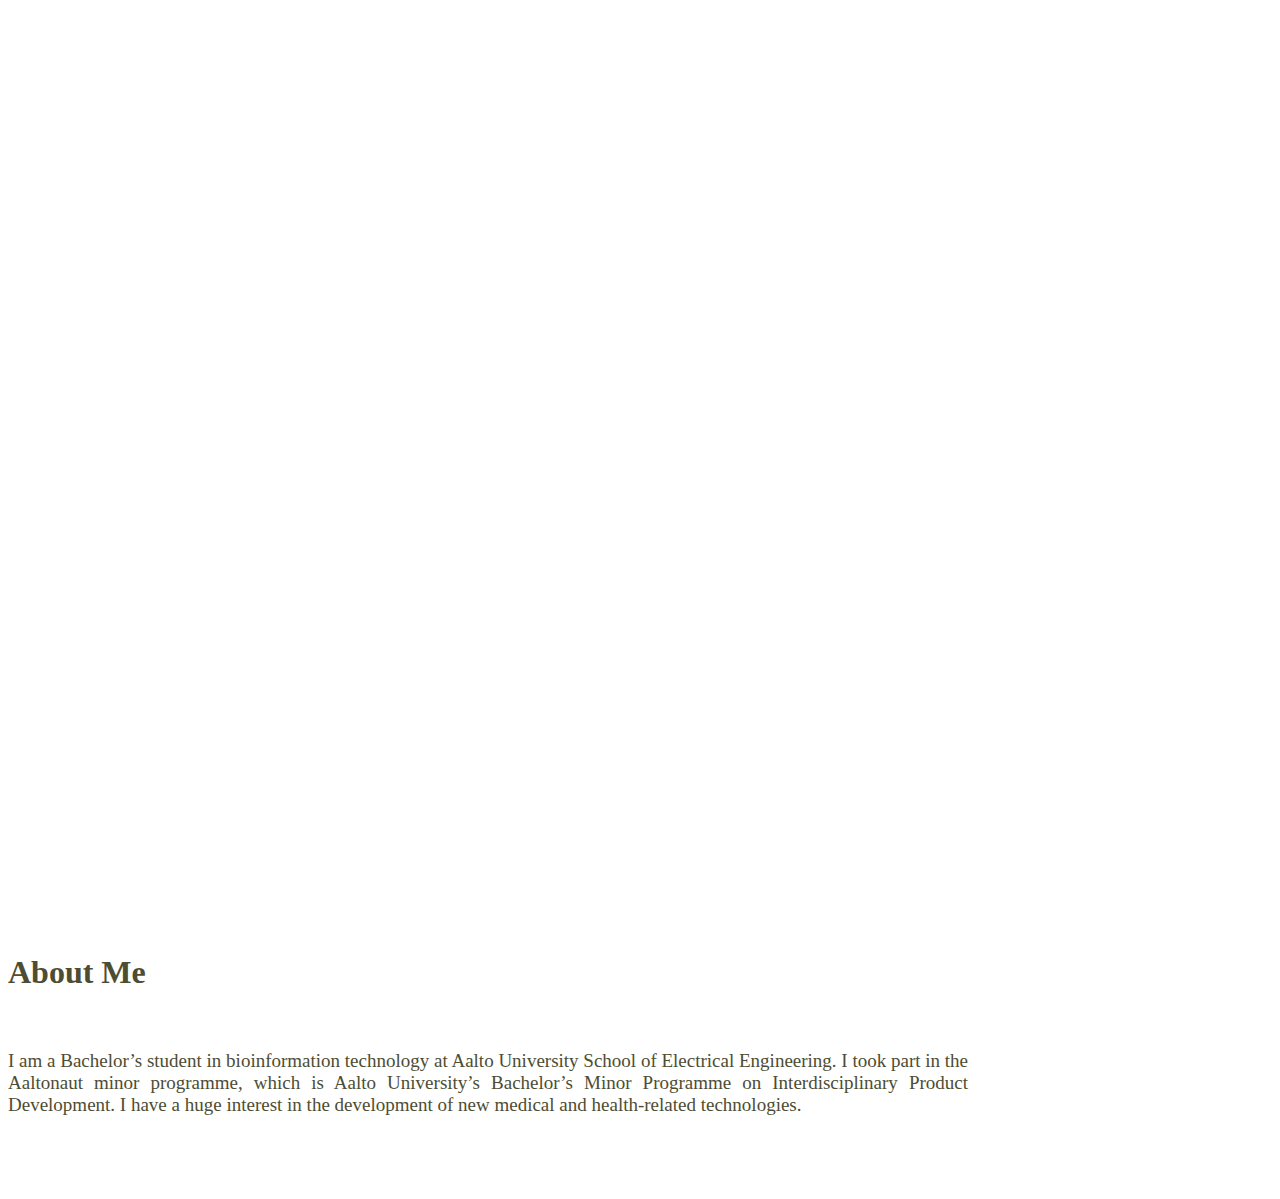
==== about.html @ 01765a72 "melkein valmis" ====
<html lang="en"><head><meta http-equiv="Content-Type" content="text/html; charset=UTF-8">
    <meta charset="utf-8">
    <meta http-equiv="X-UA-Compatible" content="IE=edge">
    <meta name="viewport" content="width=device-width, initial-scale=1">
    <meta name="description" content="">
    <meta name="author" content="">

    <title>Aaltonaut Portfolio</title>
    
    <script src="js/jquery-1.6.2.min.js"></script>

    
    <!-- Bootstrap core CSS -->
    <link href="css/bootstrap.min.css" rel="stylesheet">
    
    <!-- Font Awesome -->
    <link href="css/font-awesome.css" rel="stylesheet">

    <!-- Custom styles for this template -->
    <link href="css/styles-index.css" rel="stylesheet">
    <!--<link href="css/saara.css" rel="stylesheet">
    <link href="css/jami.css" rel="stylesheet">
    <link href="css/emilia.css" rel="stylesheet">-->

    <!-- Just for debugging purposes. Don't actually copy this line! -->
    <!--[if lt IE 9]><script src="../../assets/js/ie8-responsive-file-warning.js"></script><![endif]-->

    <!-- HTML5 shim and Respond.js IE8 support of HTML5 elements and media queries -->
    <!--[if lt IE 9]>
      <script src="https://oss.maxcdn.com/libs/html5shiv/3.7.0/html5shiv.js"></script>
      <script src="https://oss.maxcdn.com/libs/respond.js/1.4.2/respond.min.js"></script>
    <![endif]-->
  </head>

    <body class="teambackground">

<div style="height:100%">
    <section class="lakephoto parallax" style="text-align:center;"> 
<h2 class="title">About Me</h2>
    </section>
</div>


    <div class="block-wrapper featured-block parallax__layer parallax__layer--base" id="features" style="position: absolute; width:100%; background:white;" >
	    <div class="navbar navbar-fixed-top">
			 <ul class="topnav" style="font-family: robotolight;">
				<li style="float:right"><a href="courses.html"><b>AALTONAUT</b></a></li>
				<li style="float:right"><a class="current" href="about.html"><b>ABOUT ME</b></a></li>

				<li style="float:left; font-family: archistico;"><b><a href="index.html" style="margin-left: 10px; font-size:22px; position:absolute;">PORTFOLIO</a></b>
				<!--<li style="float:left"><a href="index.html"><img src='img/logo.png' style="margin-left:3px; width:8%"></img></a></li>-->
			</ul> 
		</div>

    
    <script> $(window).scroll(function() {
    if ($(this).scrollTop() > 610){ // Set position from top to add class
        $('ul.topnav').addClass("shrink");
    } else {
        $('ul.topnav').removeClass("shrink");
    }
    });
    </script>
    
    <div class="block-wrapper-inner" style="padding-top: 15px; position: relative">
		<div class="container" style="width: 75%; font-family: robotolight; color: #4d4d33">
		</br>
			<h1 id="ONE">About Me</h1>
			</br>
			<p style="font-size:19px;" class="justify">I am a Bachelor’s student in bioinformation technology at Aalto University School of Electrical Engineering. I took part in the Aaltonaut minor programme, which is Aalto University’s Bachelor’s Minor Programme on Interdisciplinary Product Development. I have a huge interest in the development of new medical and health-related technologies. </p>
			


		
			
	</div>

		<script>

$(window).scroll(function(){
	$(".title").css("opacity", 1 - $(window).scrollTop() / 500);
});

</script>




	

    
    <!-- Bootstrap core JavaScript
    ================================================== -->
    <!-- Placed at the end of the document so the pages load faster -->
    <!--script src="./Tinyone - HTML_files/jquery.min.js"></script>
    <script src="./Tinyone - HTML_files/bootstrap.min.js"></script>
    <script src="./Tinyone - HTML_files/offcanvas.js"></script>
    <script src="./Tinyone - HTML_files/function.js"></script-->
  

</body></html>
---- css/styles-index.css ----
/*Changes to the top menu*/
/*#top_menu_14 {
position:absolute;
}*/

#content {
width:auto;
margin-left:0px;
}

#sideMenu {
display:none;
}

#top_title {
display:none;
}
        
html, body, section, .container {
	height: 100%;
}

a img {
	width: 80%;
}

#svg{
	padding-top: 10%;
	margin-left: 25%;
	position: inherit;
	margin: auto;
	display: block;
}

@font-face {
    font-family: 'bebas_neuebold';
    src: url('bebasneue_bold-webfont.woff') format('woff');
    font-weight: normal;
    font-style: normal;
}

span h1 {
	padding-top: 10%;
}

h1 span {
	color: white;
	padding: 10px;
	font-size: larger;
	text-shadow: 4px 2px gray;
	text-shadow: 4px 2px rgba(0,0,0,0.5);
}


.centerrow {
	text-align: center;
}

.centercol {
	display: inline-table;
	float: none;
	text-align: left;
	margin-right: 60px;
	margin-left: 30px;
}

.block-container {
	width: 940px !important;
}

.block-wrapper-inner {
	/*padding-left: 100px;*/
	padding-top: 10%;
    padding-bottom: 5%;
}

.block, .lead {
	font-size: 20px;
}


body {
   height: 100%;
   background-color: white;
   background-size: cover;
  -webkit-font-smoothing: antialiased; /* font smoothing */
  -moz-osx-font-smoothing: grayscale;
  font-family: 'Source Sans Pro', sans-serif;
  

}

.teambackground {
	/*background: whitesmoke;*/
}

h1, h2, h3, h4, h5, h6 {
	font-weight: 700;
}

.rowborder {
	margin-bottom: 60px;
}

/* Photos */

/* Navigation arrows */

section {
	/*text-align: center;*/
	/*margin: 40px;*/
	height: 100%;
	overflow: hidden;
}

section h1 {
	margin-top: 160px;
}

video#bgvid { 
    position: absolute;
    top: 50%;
    left: 50%;
    min-width: 110%;
    min-height: 100%;
	background-size: cover;

    width: auto;
    height: auto;
    z-index: -100;

    -ms-transform: translateX(-50%) translateY(-50%);
    -moz-transform: translateX(-50%) translateY(-50%);
    -webkit-transform: translateX(-50%) translateY(-50%);
    transform: translateX(-50%) translateY(-50%);
    
}

.sciencephoto {
	background: url('../img/wiki04.jpg') no-repeat;
	background-size: 100%;
	background-position: 0% 0%;
	height: 110%;
	width: 100%;
	position: fixed;
    z-index: 0;
}

.handshakephoto {
	background-size: 100%;
	background-position: 0% 0%;
	height: 110%;
	width: 100%;
}

section nav a {
	position: absolute;
	display: block;
	top: 50%;
}

ul.topnav {
	list-style: none;
    margin: 0;
    padding: 0;
    overflow: hidden;
	position: fixed;
	top: 0;
    width: 100%;
}

ul.topnav li {
    float: left;
}

ul.topnav li a {
    display: block;
    color: white;
    padding: 14px 16px;
    text-decoration: none;
}

ul.topnav li a:hover {
	color:  #e6e6e6;
}

.shrink{
	background-color: #FFFFFF;
}

ul.shrink li a{
	color: black;
}

.shrink_botnav{
	background-color: #FFFFFF;
	
}

ul.shrink_botnav li a{
	color: black;
}

ul.botnav {
	list-style: none;
    margin: 0;
    padding: 0;
    overflow: hidden;
	position: relative;
	bottom: 0;
    width: 100%;
    font-family: 'robotolight';
}

ul.botnav li {
    text-align: center;
	margin-bottom: initial;
    display: inline-block;
}

ul.botnav li a {
    display: inline;
	float: left;
    color: black;
    padding: 14px 16px;
    text-decoration: none;
	font-weight: bold;
}

ul.botnav li a:hover {
	color: #9BC2CF;
}

/* CSS Parallax  

.parallax {
	perspective: 1px;
	height: 100vh;
	overflow-x: hidden;
	overflow-y: auto;
}

.parallax__layer {
	position: absolute;
	top: 0;
	right: 0;
	bottom: 0;
	left: 0;
}

.parallax__layer--base {
	transform: translateZ(0);
}

.parallax__layer--back {
	transform: translateZ(-1px) scale(2);
}*/


/* Mobile style */

@media screen and (max-width: 600px) {
	#svg {
		padding-left: 0;
		margin-top: 20%;
		width: 100%;
	}
	
	.lead {
		font-size: 16px;
	}
	
	.block-wrapper-inner {
		padding-left: 0;
	}
	
	.centercol {
		margin-right: 0;
		margin-left: 0;
	}
	
	.container .col-md-3 {
		margin-bottom: 60px;
	}
	
	.handshakephoto {
		background-position: 0% 25%;
	}
    
    .navbar-fixed-bottom {
        display: none;
    }

}

/* Jami css*/


.parallax {
    height: 110%;
    width: 100%;
    position: fixed;
    z-index: 0;
}

#features {
    top: 100%;
}

#globalWrapper {
    font-size: 100%;
    position: static;
}

#content {
    padding: 0px;
    position: static;
}

#top_menu_under {
    display: none;
}

#top_menu_inside {
    box-sizing: content-box;
    line-height: initial;
}

#top_menu_14 {
    box-sizing: content-box; /* This gets modified by Bootstrap */
}

#HQ_page p {
    font-family: inherit;
	font-size: 17px;
}

#HQ_page h1, h2, h3, h4, h5 {
    font-family: inherit;
    overflow: inherit;
}

ul.topnav {
    margin-top: 0px;
}

.sectionjee h2 {
	position: relative;
	top: 50%;
	transform: translateY(-50%);
	margin: auto;
}


/* Emilia css */

.teamphoto {
	background: url('../img/people.jpg') no-repeat;
	background-size: 100%;
	background-position: 0% 30%;
	height: 110%;
	width: 100%;
	/*background: #cc6055;*/
    position: fixed;
    z-index: 0;

}

.lakephoto {
    background: url('../img/DSC_0320.jpg') no-repeat;
    background-size: 100%;
    background-size: cover;
    background-position: 0% 30%;
    height: 100%;
    width: 100%;
    position: fixed;
    z-index: 0;
}


ul.topnav li a.current {
	text-transform: bold;
	
}

ul.topnav li a img {
	position:absolute;
	width:10%;
}

 ul.botnav li a.active { 
   color: #4D6167;
 }

.sectionjee {
	/*background-size: 100%;*/
	position: relative;
    margin-left: 0;
	margin-right: 0;
	margin-top: 0;
    padding: 0;
	height: 130px;
    background-color:  #b1834f;
    overflow: hidden;
	font-size: 20px;
	text-align: center;
	color: white;
	-webkit-box-shadow: 0px 7px 15px 0px rgba(0,0,0,0.24);
	-moz-box-shadow: 0px 7px 15px 0px rgba(0,0,0,0.24);
	box-shadow: 0px 7px 15px 0px rgba(0,0,0,0.24);
}

.section1 p {
	margin: 0;
}

.algaephoto {
	margin-bottom: 30px;
	margin-right: 15px;
	vertical-align: middle;
	float: left;
	width: 30%;
	border: 5px;
}

.box-shadow {
	  position: relative;
	  float: right;
}

.box-shadow::after {
    box-shadow: inset 0 0 10px 10px white;
    bottom: 0;
    content: "";
    display: block;
    left: 0;
    position: absolute;
    right: 0;
    top: 0;
	height: 90%;
    width: 30%;
}

section h2 {
	display: block;
	margin-top: 250px;
	font-size: 70px;
	color: white;
}

p.justify {
	text-align: justify;
}

.modelingphoto {
	background: url('../img/wiki05.jpg') no-repeat;
	background-size: 100%;
	background-position: 0% 0%;
	height: 110%;
	width: 100%;
    position: fixed;
    z-index: 0;

}

.hpphoto {
	background: url('../img/wiki10.jpg') no-repeat;
	background-size: 100%;
	background-position: 0% 0%;
	height: 110%;
	width: 100%;
    position: fixed;
    z-index: 0;
}

.collabphoto {
	background: url('../img/wiki14.jpg') no-repeat;
	background-size: 100%;
	background-position: 0% 0%;
	height: 110%;
	width: 100%;
    position: fixed;
    z-index: 0;
}

.achievementsphoto {
	background: url('../img/wiki09.jpg') no-repeat;
	background-size: 100%;
	background-position: 0% 0%;
	height: 110%;
	width: 100%;
    position: fixed;
    z-index: 0;
}

progress {
  /* Positioning */
  position: fixed;
  left: 0;
  bottom: 0;
  margin-bottom: 47px;

  /* Dimensions */
  width: 100%;
  height: 3px;

  /* Reset the appearance */
  -webkit-appearance: none;
     -moz-appearance: none;
          appearance: none;

  /* Get rid of the default border in Firefox/Opera. */
  border: none;

  /* Progress bar container for Firefox/IE10+ */
  background-color: transparent;

  /* Progress bar value for IE10+ */
  color: #e6e6e6;
}

progress::-webkit-progress-bar {
  background-color: transparent;
}

progress::-webkit-progress-value {
  background-color: #9BC2CF;
}

progress::-moz-progress-bar {
  background-color: #e6e6e6;
}

.title {
	font-family: "archistico"; 
	font-size: 90px; 
	letter-spacing: 2px;
	/*text-shadow: 4px 4px 0px rgba(0,0,0,0.2);*/

}

.under {
	font-family: "mathlete";
	font-size: 50px;
	letter-spacing: 2px;
	padding-top: -10;

}

/* Saara css */

@font-face {
    font-family: 'robotolight';
    src: url('roboto-light-webfont.woff') format('woff');
    font-weight: normal;
    font-style: normal;

}
@font-face {
    font-family: 'archistico';
    src: url('archistico_simple_webfont.woff') format('woff');
    font-weight: normal;
    font-style: normal;

}


#svg1{
	/*padding-top: 7%;*/
	margin-left: 35%;
	position: inherit;
	margin: auto;
	display: block;
}

ul.topnav li a img {
	position:relative;
	width:15%;
}
 
 .index:hover{
	 opacity: 0.6;
	 
 }
 @font-face {
    font-family: 'im_fell_french_canon_proIt';
    src: url('fefcit27c-webfont.woff') format('woff');
    font-weight: normal;
    font-style: normal;

}

@font-face {
    font-family: 'robotoregular';
    src: url('roboto-regular-webfont.woff') format('woff');
    font-weight: normal;
    font-style: normal;

}
@font-face {
    font-family: 'mathlete';
    src: url('mathlete_skinnyslant_webfont.woff') format('woff');
    font-weight: normal;
    font-style: normal;
    }

:target {
  background: #ccc;
  border: solid 1px #aaa;
}

.algaephoto {
	margin-bottom: 30px;
	margin-right: 15px;
	vertical-align: middle;
	float: left;
	width: 30%;
	border: 5px;
}

#button {
    cursor: pointer;
}

#button:hover {
    cursor: pointer;
    opacity: 0.6;
}

.container1 {
  margin: 0 auto;
  width: 250px;
  height: 700px;
  position: relative;
  perspective: 550px;
}

.item {
  display: block;
  position: absolute;
  background: #000;
  width: 250px;
  height:200px;
  line-height: 200px;
  font-size: 20px;
  text-align: center;
  color: #FFF;
  opacity: 0.95;
}
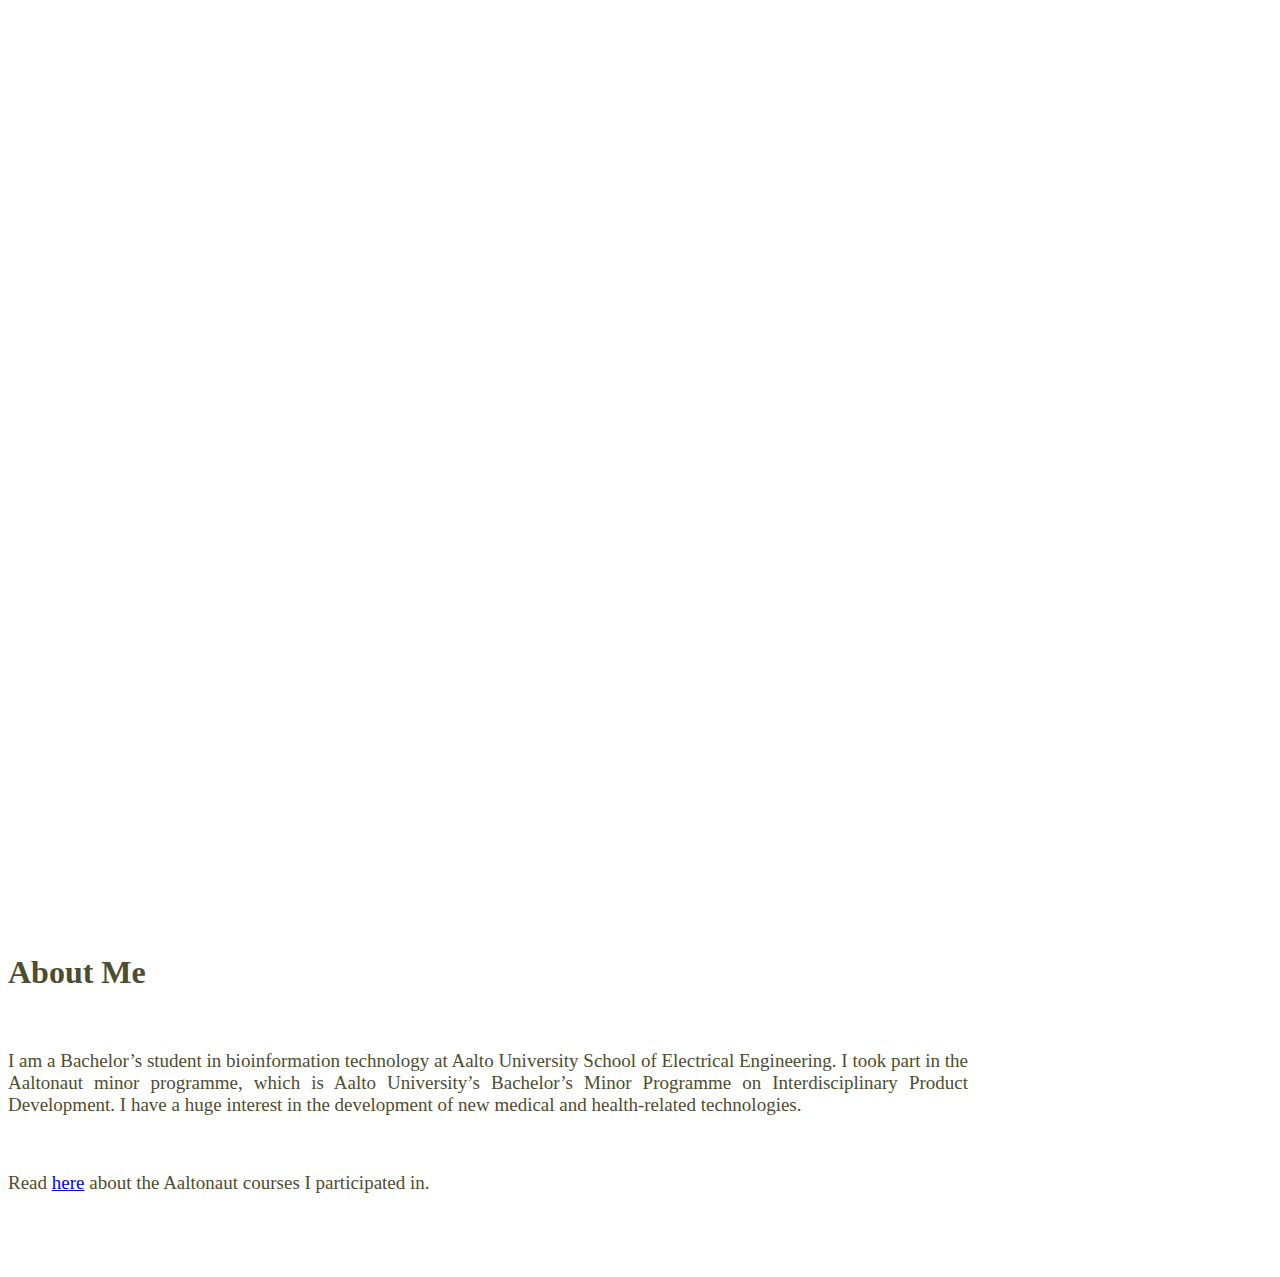
==== commit ee39f5e0: "melkein valmis" ====
--- a/about.html
+++ b/about.html
@@ -68,7 +68,8 @@
 			<h1 id="ONE">About Me</h1>
 			</br>
 			<p style="font-size:19px;" class="justify">I am a Bachelor’s student in bioinformation technology at Aalto University School of Electrical Engineering. I took part in the Aaltonaut minor programme, which is Aalto University’s Bachelor’s Minor Programme on Interdisciplinary Product Development. I have a huge interest in the development of new medical and health-related technologies. </p>
-			
+        </br>
+			<p style="font-size:19px;" class="justify">Read <a href="courses.html">here</a> about the Aaltonaut courses I participated in. </p>
 
 
 		
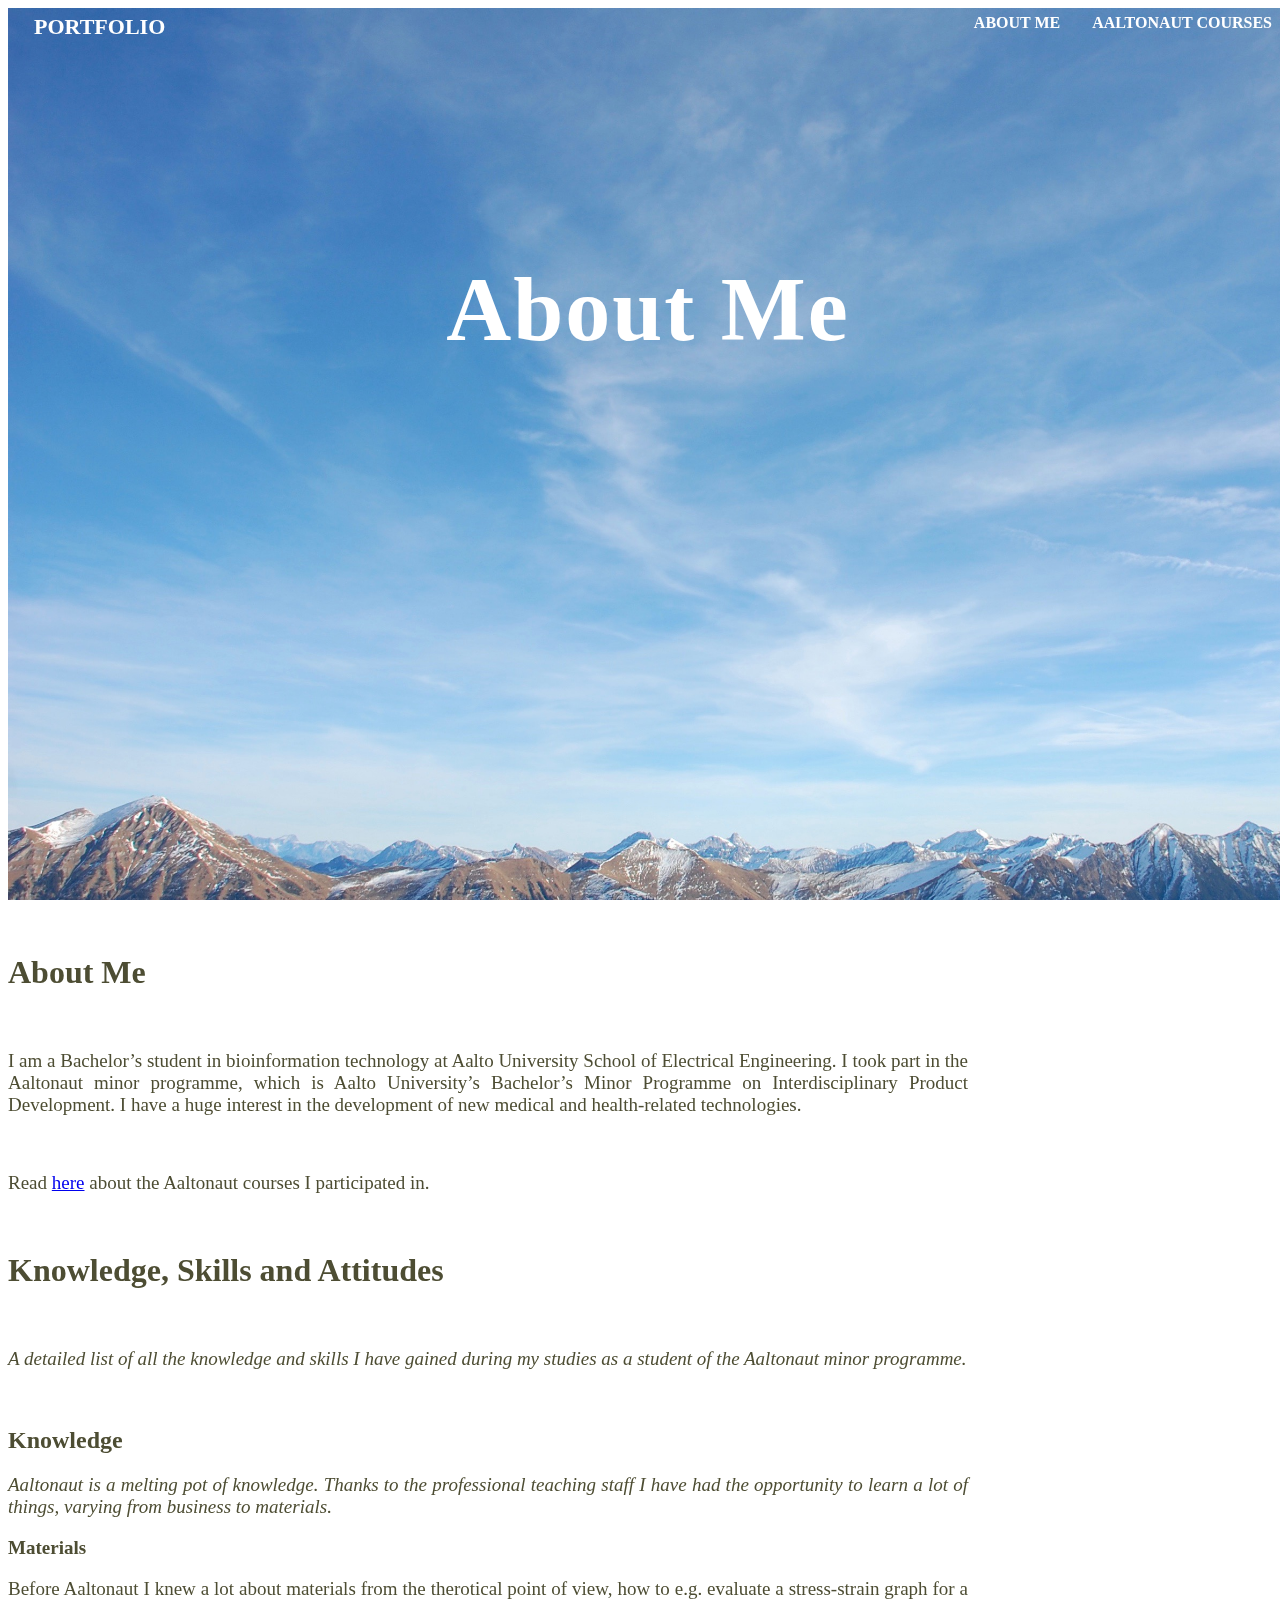
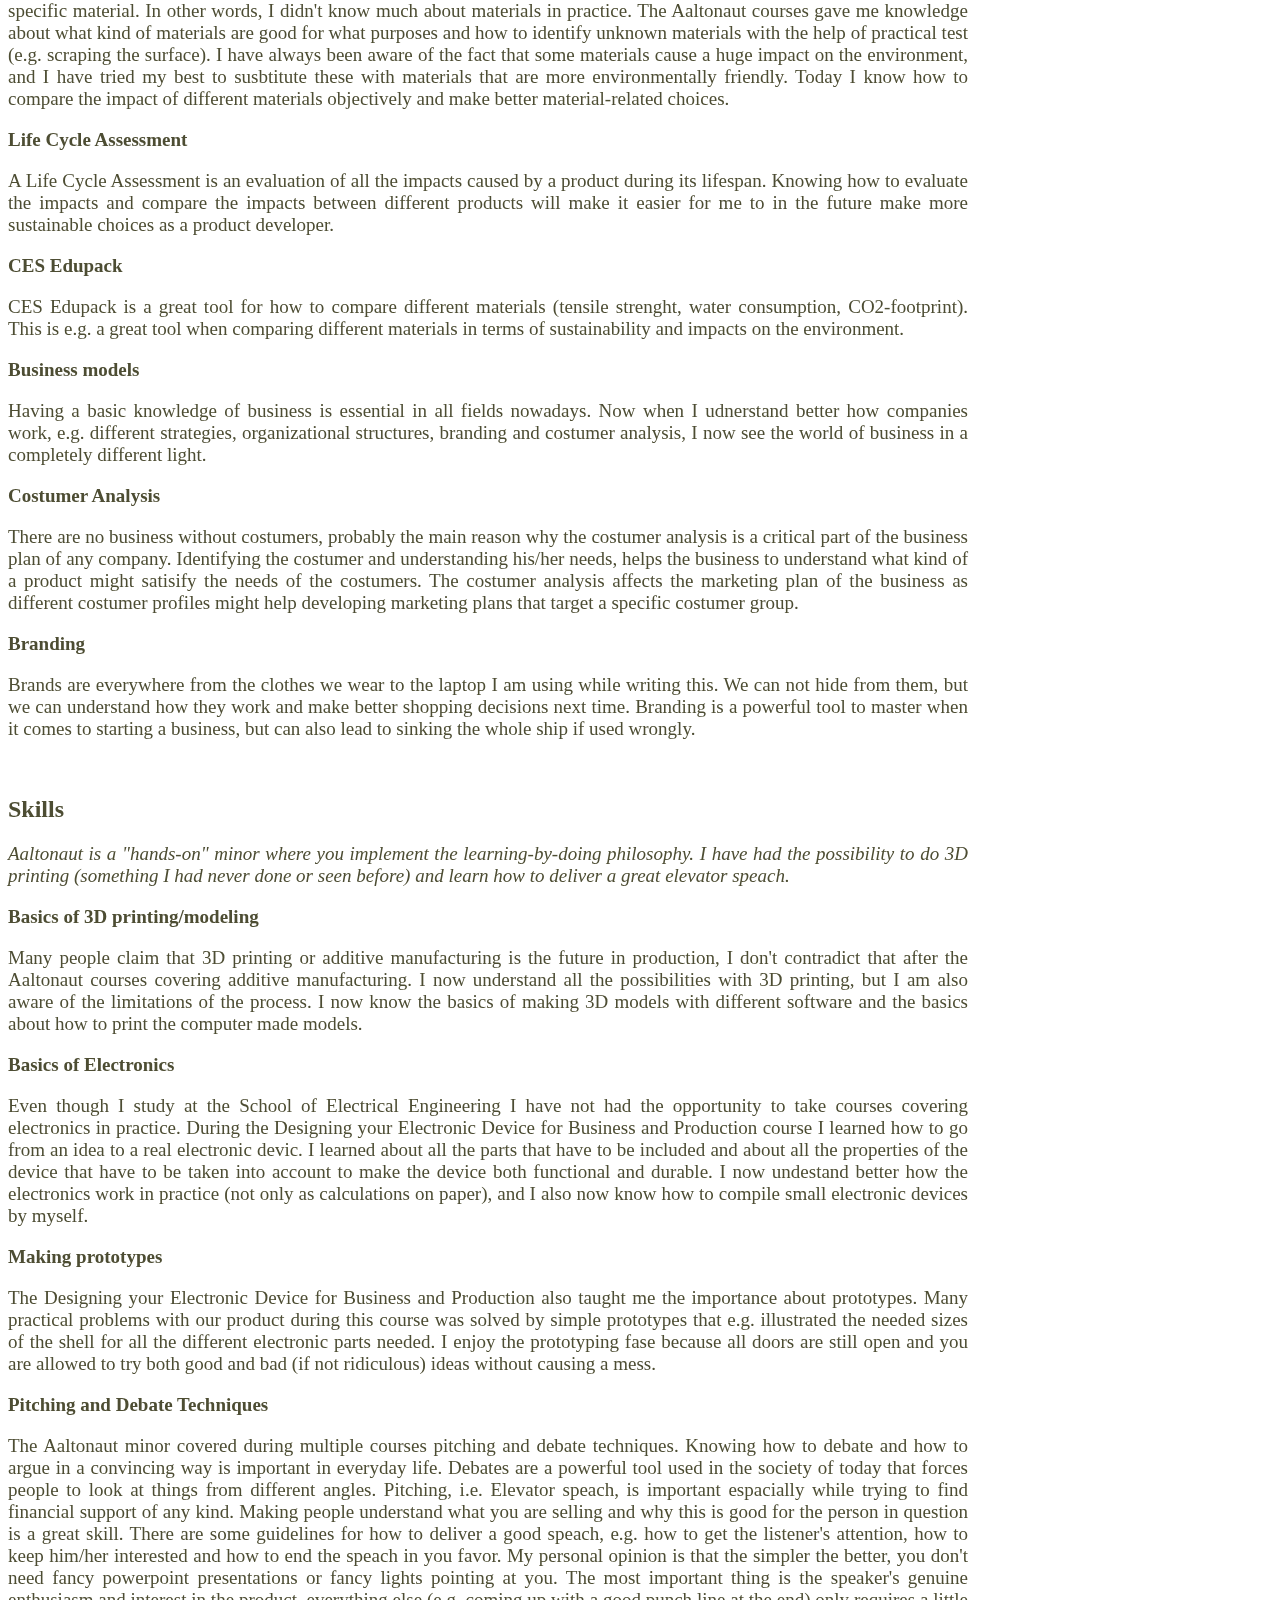
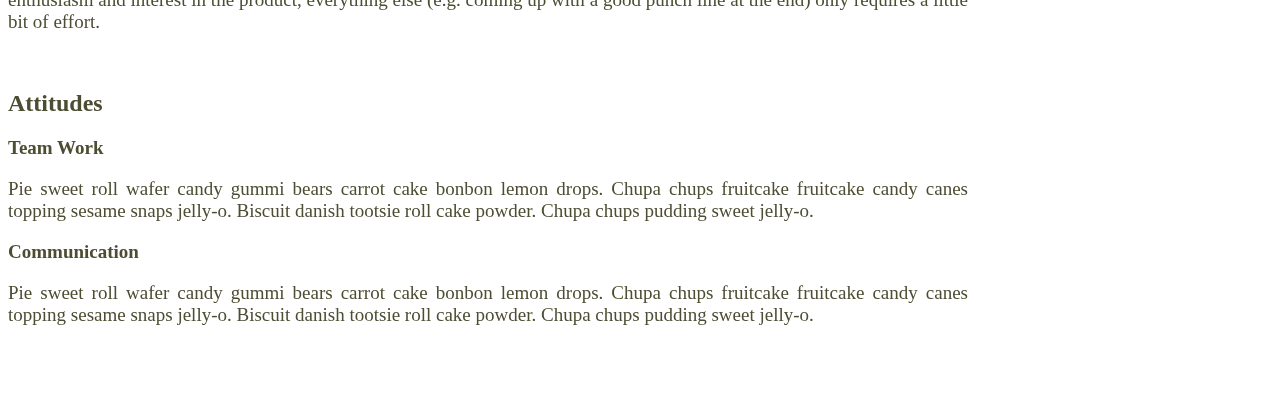
==== commit c051187c: "melkein valmis" ====
--- a/about.html
+++ b/about.html
@@ -44,7 +44,7 @@
     <div class="block-wrapper featured-block parallax__layer parallax__layer--base" id="features" style="position: absolute; width:100%; background:white;" >
 	    <div class="navbar navbar-fixed-top">
 			 <ul class="topnav" style="font-family: robotolight;">
-				<li style="float:right"><a href="courses.html"><b>AALTONAUT</b></a></li>
+				<li style="float:right"><a href="courses.html"><b>AALTONAUT COURSES</b></a></li>
 				<li style="float:right"><a class="current" href="about.html"><b>ABOUT ME</b></a></li>
 
 				<li style="float:left; font-family: archistico;"><b><a href="index.html" style="margin-left: 10px; font-size:22px; position:absolute;">PORTFOLIO</a></b>
@@ -70,9 +70,47 @@
 			<p style="font-size:19px;" class="justify">I am a Bachelor’s student in bioinformation technology at Aalto University School of Electrical Engineering. I took part in the Aaltonaut minor programme, which is Aalto University’s Bachelor’s Minor Programme on Interdisciplinary Product Development. I have a huge interest in the development of new medical and health-related technologies. </p>
         </br>
 			<p style="font-size:19px;" class="justify">Read <a href="courses.html">here</a> about the Aaltonaut courses I participated in. </p>
+        </br> 
+            <h1>Knowledge, Skills and Attitudes</h1>
+        </br>
+            <p style="font-size:19px;" class="justify"><i>A detailed list of all the knowledge and skills I have gained during my studies as a student of the Aaltonaut minor programme.</i></p>
+</br>
+            <h2><b>Knowledge</b></h2>
+            <p style="font-size:19px;" class="justify"><i>Aaltonaut is a melting pot of knowledge. Thanks to the professional teaching staff I have had the opportunity to learn a lot of things, varying from business to materials. </i></p>
+            <p style="font-size:19px;" class="justify"><b>Materials</b></p>
+            <p style="font-size:19px;" class="justify">Before Aaltonaut I knew a lot about materials from the therotical point of view, how to e.g. evaluate a stress-strain graph for a specific material. In other words, I didn't know much about materials in practice. The Aaltonaut courses gave me knowledge about what kind of materials are good for what purposes and how to identify unknown materials with the help of practical test (e.g. scraping the surface). I have always been aware of the fact that some materials cause a huge impact on the environment, and I have tried my best to susbtitute these with materials that are more environmentally friendly. Today I know how to compare the impact of different materials objectively and make better material-related choices.</p>
+            <p style="font-size:19px;" class="justify"><b>Life Cycle Assessment</b></p>
+            <p style="font-size:19px;" class="justify">A Life Cycle Assessment is an evaluation of all the impacts caused by a product during its lifespan. Knowing how to evaluate the impacts and compare the impacts between different products will make it easier for me to in the future make more sustainable choices as a product developer.</p>
+            <p style="font-size:19px;" class="justify"><b>CES Edupack</b></p>
+            <p style="font-size:19px;" class="justify">CES Edupack is a great tool for how to compare different materials (tensile strenght, water consumption, CO2-footprint). This is e.g. a great tool when comparing different materials in terms of sustainability and impacts on the environment.</p>
+            <p style="font-size:19px;" class="justify"><b>Business models</b></p>
+            <p style="font-size:19px;" class="justify">Having a basic knowledge of business is essential in all fields nowadays. Now when I udnerstand better how companies work,  e.g. different strategies, organizational structures, branding and costumer analysis, I now see the world of business in a completely different light.</p>
+            <p style="font-size:19px;" class="justify"><b>Costumer Analysis</b></p>
+            <p style="font-size:19px;" class="justify">There are no business without costumers, probably the main reason why the costumer analysis is a critical part of the business plan of any company. Identifying the costumer and understanding his/her needs, helps the business to understand what kind of a product might satisify the needs of the costumers. The costumer analysis affects the marketing plan of the business as different costumer profiles might help developing marketing plans that target a specific costumer group.</p>
+            <p style="font-size:19px;" class="justify"><b>Branding</b></p>
+            <p style="font-size:19px;" class="justify">Brands are everywhere from the clothes we wear to the laptop I am using while writing this. We can not hide from them, but we can understand how they work and make better shopping decisions next time. Branding is a powerful tool to master when it comes to starting a business, but can also lead to sinking the whole ship if used wrongly.</p>
 
 
-		
+        </br>
+            <h2><b>Skills</b></h2>
+            <p style="font-size:19px;" class="justify"><i>Aaltonaut is a "hands-on" minor where you implement the learning-by-doing philosophy. I have had the possibility to do 3D printing (something I had never done or seen before) and learn how to deliver a great elevator speach.</i></p>
+            <p style="font-size:19px;" class="justify"><b>Basics of 3D printing/modeling</b></p>
+            <p style="font-size:19px;" class="justify">Many people claim that 3D printing or additive manufacturing is the future in production, I don't contradict that after the Aaltonaut courses covering additive manufacturing. I now understand all the possibilities with 3D printing, but I am also aware of the limitations of the process. I now know the basics of making 3D models with different software and the basics about how to print the computer made models. </p>
+            <p style="font-size:19px;" class="justify"><b>Basics of Electronics</b></p>
+            <p style="font-size:19px;" class="justify">Even though I study at the School of Electrical Engineering I have not had the opportunity to take courses covering electronics in practice. During the Designing your Electronic Device for Business and Production course I learned how to go from an idea to a real electronic devic. I learned about all the parts that have to be included and about all the properties of the device that have to be taken into account to make the device both functional and durable. I now undestand better how the electronics work in practice (not only as calculations on paper), and I also now know how to compile small electronic devices by myself. </p>
+<p style="font-size:19px;" class="justify"><b>Making prototypes</b></p>
+            <p style="font-size:19px;" class="justify">The Designing your Electronic Device for Business and Production also taught me the importance about prototypes. Many practical problems with our product during this course was solved by simple prototypes that e.g. illustrated the needed sizes of the shell for all the different electronic parts needed. I enjoy the prototyping fase because all doors are still open and you are allowed to try both good and bad (if not ridiculous) ideas without causing a mess.</p>
+<p style="font-size:19px;" class="justify"><b>Pitching and Debate Techniques</b></p>
+            <p style="font-size:19px;" class="justify">The Aaltonaut minor covered during multiple courses pitching and debate techniques. Knowing how to debate and how to argue in a convincing way is important in everyday life. Debates are a powerful tool used in the society of today that forces people to look at things from different angles. Pitching, i.e. Elevator speach, is important espacially while trying to find financial support of any kind. Making people understand what you are selling and why this is good for the person in question is a great skill. There are some guidelines for how to deliver a good speach, e.g. how to get the listener's attention, how to keep him/her interested and how to end the speach in you favor. My personal opinion is that the simpler the better, you don't need fancy powerpoint presentations or fancy lights pointing at you. The most important thing is the speaker's genuine enthusiasm and interest in the product, everything else (e.g. coming up with a good punch line at the end) only requires a little bit of effort.
+            </p>
+
+        </br>
+<h2><b>Attitudes</b></h2>
+		<p style="font-size:19px;" class="justify"><i></i></p>
+        <p style="font-size:19px;" class="justify"><b>Team Work</b></p>
+            <p style="font-size:19px;" class="justify">Pie sweet roll wafer candy gummi bears carrot cake bonbon lemon drops. Chupa chups fruitcake fruitcake candy canes topping sesame snaps jelly-o. Biscuit danish tootsie roll cake powder. Chupa chups pudding sweet jelly-o.</p>
+            <p style="font-size:19px;" class="justify"><b>Communication</b></p>
+            <p style="font-size:19px;" class="justify">Pie sweet roll wafer candy gummi bears carrot cake bonbon lemon drops. Chupa chups fruitcake fruitcake candy canes topping sesame snaps jelly-o. Biscuit danish tootsie roll cake powder. Chupa chups pudding sweet jelly-o.</p>
 			
 	</div>
 
--- a/css/styles-index.css
+++ b/css/styles-index.css
@@ -367,7 +367,7 @@
 }
 
 .lakephoto {
-    background: url('../img/DSC_0320.jpg') no-repeat;
+    background: url('../img/img.jpg') no-repeat;
     background-size: 100%;
     background-size: cover;
     background-position: 0% 30%;
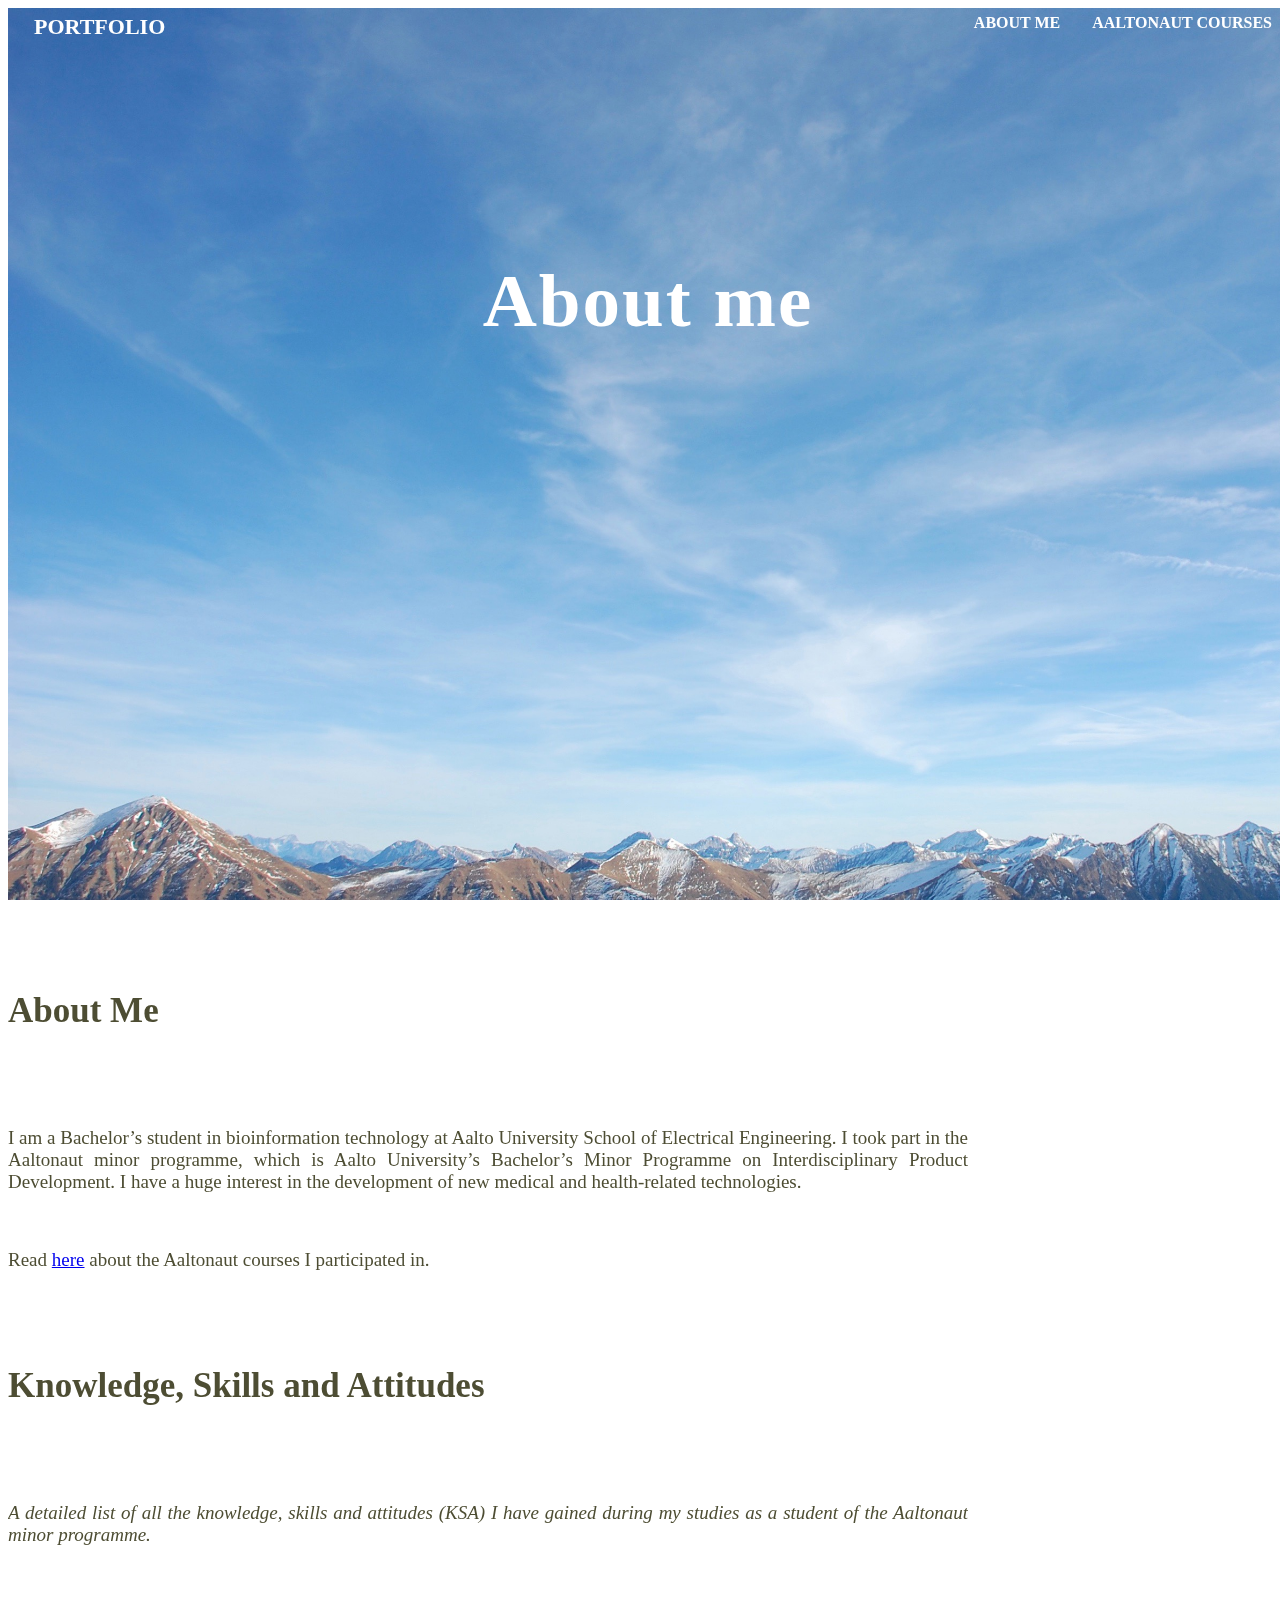
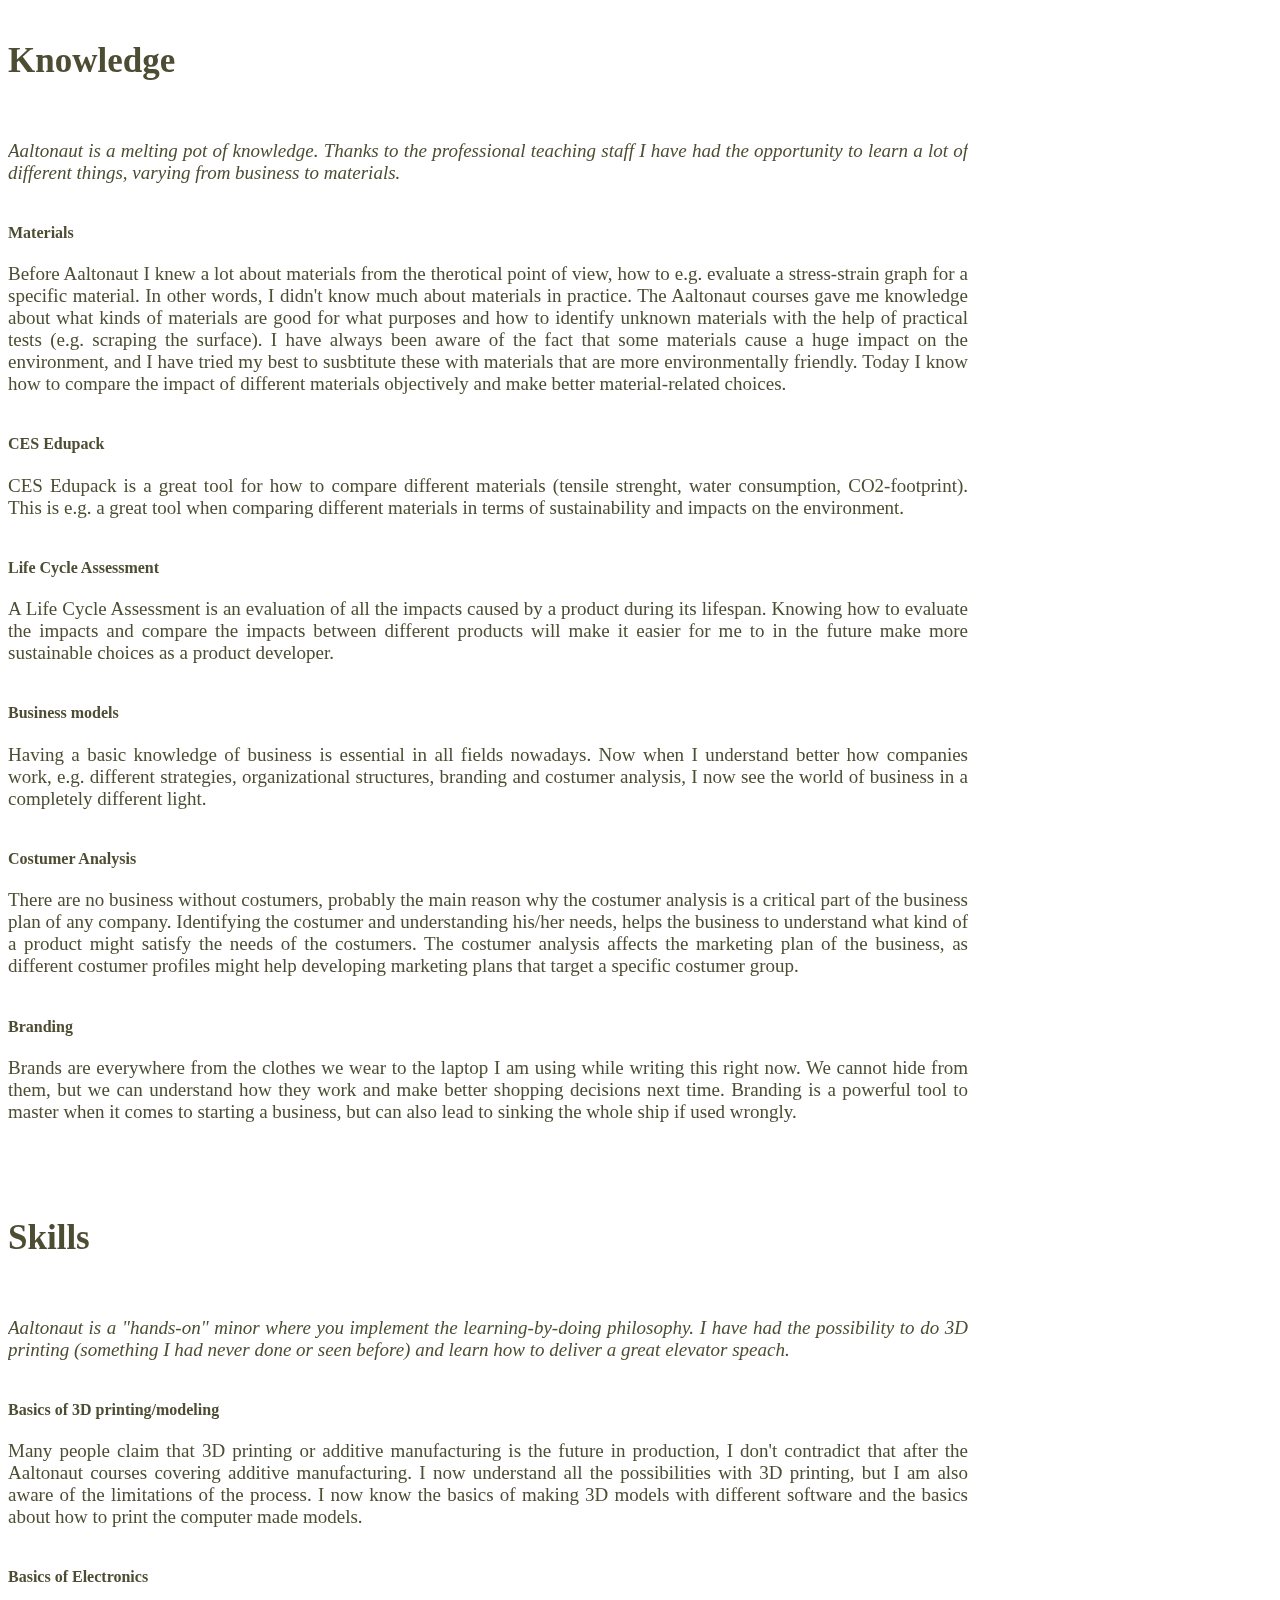
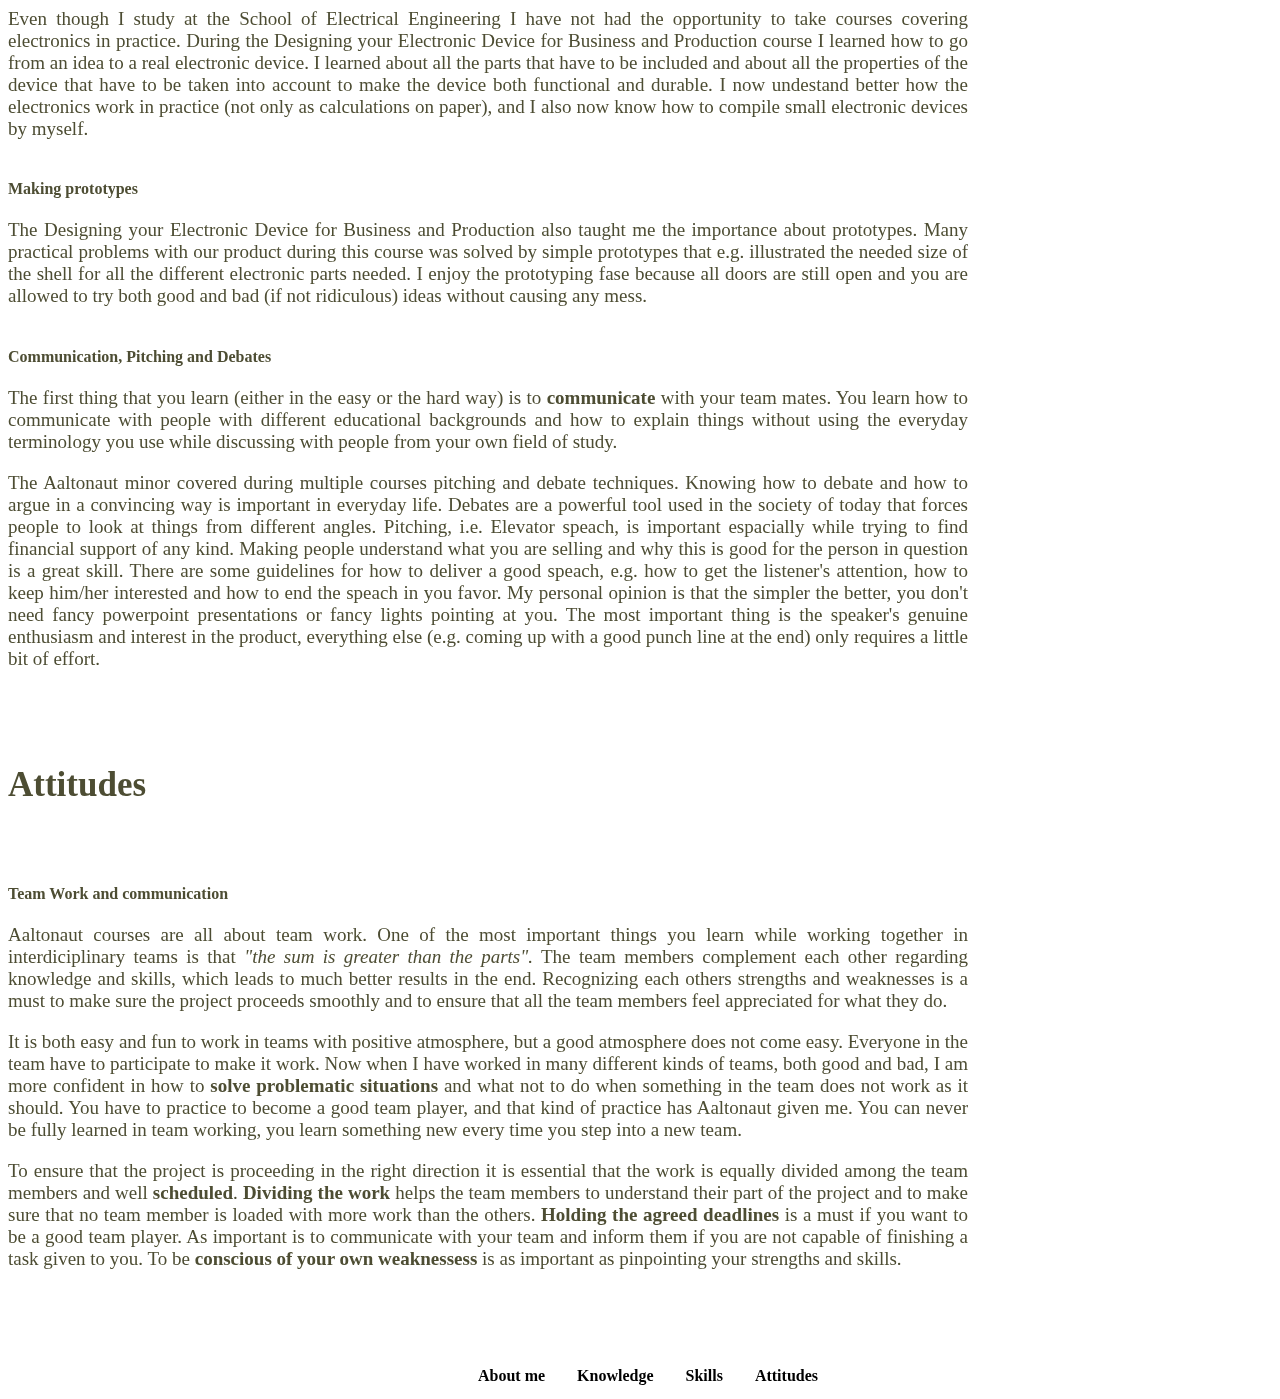
==== commit 9a8181f4: "jotain" ====
--- a/about.html
+++ b/about.html
@@ -36,7 +36,7 @@
 
 <div style="height:100%">
     <section class="lakephoto parallax" style="text-align:center;"> 
-<h2 class="title">About Me</h2>
+<h2 class="title">About me</h2>
     </section>
 </div>
 
@@ -65,52 +65,99 @@
     <div class="block-wrapper-inner" style="padding-top: 15px; position: relative">
 		<div class="container" style="width: 75%; font-family: robotolight; color: #4d4d33">
 		</br>
-			<h1 id="ONE">About Me</h1>
-			</br>
+  <section>      
+        <span class="anchor" id="ksa"></span>
+            <div class="section"></div>
+
+			<h5 id = "ONE">About Me</h5>
+            </br>
 			<p style="font-size:19px;" class="justify">I am a Bachelor’s student in bioinformation technology at Aalto University School of Electrical Engineering. I took part in the Aaltonaut minor programme, which is Aalto University’s Bachelor’s Minor Programme on Interdisciplinary Product Development. I have a huge interest in the development of new medical and health-related technologies. </p>
         </br>
 			<p style="font-size:19px;" class="justify">Read <a href="courses.html">here</a> about the Aaltonaut courses I participated in. </p>
         </br> 
-            <h1>Knowledge, Skills and Attitudes</h1>
+        <span class="anchor" id="ksa"></span>
+            <div class="section"></div>
+            <h5>Knowledge, Skills and Attitudes</h5>
         </br>
-            <p style="font-size:19px;" class="justify"><i>A detailed list of all the knowledge and skills I have gained during my studies as a student of the Aaltonaut minor programme.</i></p>
+            <p style="font-size:19px;" class="justify"><i>A detailed list of all the knowledge, skills and attitudes (KSA) I have gained during my studies as a student of the Aaltonaut minor programme.</i></p>
 </br>
-            <h2><b>Knowledge</b></h2>
-            <p style="font-size:19px;" class="justify"><i>Aaltonaut is a melting pot of knowledge. Thanks to the professional teaching staff I have had the opportunity to learn a lot of things, varying from business to materials. </i></p>
-            <p style="font-size:19px;" class="justify"><b>Materials</b></p>
-            <p style="font-size:19px;" class="justify">Before Aaltonaut I knew a lot about materials from the therotical point of view, how to e.g. evaluate a stress-strain graph for a specific material. In other words, I didn't know much about materials in practice. The Aaltonaut courses gave me knowledge about what kind of materials are good for what purposes and how to identify unknown materials with the help of practical test (e.g. scraping the surface). I have always been aware of the fact that some materials cause a huge impact on the environment, and I have tried my best to susbtitute these with materials that are more environmentally friendly. Today I know how to compare the impact of different materials objectively and make better material-related choices.</p>
-            <p style="font-size:19px;" class="justify"><b>Life Cycle Assessment</b></p>
+
+            <span class="anchor" id="knowledge"></span>
+            <div class="section"></div>
+            <h5 id="TWO"><b>Knowledge</b></h5>
+            <p style="font-size:19px;" class="justify"><i>Aaltonaut is a melting pot of knowledge. Thanks to the professional teaching staff I have had the opportunity to learn a lot of different things, varying from business to materials. </i></p> 
+            <span class="anchor" id="materials"></span>
+            <div class="section">
+            <h4><b>Materials</b></h4>
+            <p style="font-size:19px;" class="justify">Before Aaltonaut I knew a lot about materials from the therotical point of view, how to e.g. evaluate a stress-strain graph for a specific material. In other words, I didn't know much about materials in practice. The Aaltonaut courses gave me knowledge about what kinds of materials are good for what purposes and how to identify unknown materials with the help of practical tests (e.g. scraping the surface). I have always been aware of the fact that some materials cause a huge impact on the environment, and I have tried my best to susbtitute these with materials that are more environmentally friendly. Today I know how to compare the impact of different materials objectively and make better material-related choices.</p></a></div>
+
+            <span class="anchor" id="CES"></span>
+            <div class="section"></div>
+            <h4><b>CES Edupack</b></h4>
+            <p style="font-size:19px;" class="justify">CES Edupack is a great tool for how to compare different materials (tensile strenght, water consumption, CO2-footprint). This is e.g. a great tool when comparing different materials in terms of sustainability and impacts on the environment.</p>
+            
+            <span class="anchor" id="lifecycleassessment"></span>
+            <div class="section"></div>
+            <h4><b>Life Cycle Assessment</b></h4>
             <p style="font-size:19px;" class="justify">A Life Cycle Assessment is an evaluation of all the impacts caused by a product during its lifespan. Knowing how to evaluate the impacts and compare the impacts between different products will make it easier for me to in the future make more sustainable choices as a product developer.</p>
-            <p style="font-size:19px;" class="justify"><b>CES Edupack</b></p>
-            <p style="font-size:19px;" class="justify">CES Edupack is a great tool for how to compare different materials (tensile strenght, water consumption, CO2-footprint). This is e.g. a great tool when comparing different materials in terms of sustainability and impacts on the environment.</p>
-            <p style="font-size:19px;" class="justify"><b>Business models</b></p>
-            <p style="font-size:19px;" class="justify">Having a basic knowledge of business is essential in all fields nowadays. Now when I udnerstand better how companies work,  e.g. different strategies, organizational structures, branding and costumer analysis, I now see the world of business in a completely different light.</p>
-            <p style="font-size:19px;" class="justify"><b>Costumer Analysis</b></p>
-            <p style="font-size:19px;" class="justify">There are no business without costumers, probably the main reason why the costumer analysis is a critical part of the business plan of any company. Identifying the costumer and understanding his/her needs, helps the business to understand what kind of a product might satisify the needs of the costumers. The costumer analysis affects the marketing plan of the business as different costumer profiles might help developing marketing plans that target a specific costumer group.</p>
-            <p style="font-size:19px;" class="justify"><b>Branding</b></p>
-            <p style="font-size:19px;" class="justify">Brands are everywhere from the clothes we wear to the laptop I am using while writing this. We can not hide from them, but we can understand how they work and make better shopping decisions next time. Branding is a powerful tool to master when it comes to starting a business, but can also lead to sinking the whole ship if used wrongly.</p>
-
+
+            
+            <span class="anchor" id="businessmodels"></span>
+            <div class="section"></div>
+            <h4><b>Business models</b></h4>
+            <p style="font-size:19px;" class="justify">Having a basic knowledge of business is essential in all fields nowadays. Now when I understand better how companies work,  e.g. different strategies, organizational structures, branding and costumer analysis, I now see the world of business in a completely different light.</p>
+
+            <span class="anchor" id="costumeranalysis"></span>
+            <div class="section"></div>
+            <h4><b>Costumer Analysis</b></h4>
+            <p style="font-size:19px;" class="justify">There are no business without costumers, probably the main reason why the costumer analysis is a critical part of the business plan of any company. Identifying the costumer and understanding his/her needs, helps the business to understand what kind of a product might satisfy the needs of the costumers. The costumer analysis affects the marketing plan of the business, as different costumer profiles might help developing marketing plans that target a specific costumer group.</p>
+
+            <span class="anchor" id="branding"></span>
+            <div class="section"></div>
+            <h4><b>Branding</b></h4>
+            <p style="font-size:19px;" class="justify">Brands are everywhere from the clothes we wear to the laptop I am using while writing this right now. We cannot hide from them, but we can understand how they work and make better shopping decisions next time. Branding is a powerful tool to master when it comes to starting a business, but can also lead to sinking the whole ship if used wrongly.</p>
+</br>
+            <span class="anchor" id="skills"></span>
+            <div class="section"></div>
+            <h5 id="THREE"><b>Skills</b></h5>
+            <p style="font-size:19px;" class="justify"><i>Aaltonaut is a "hands-on" minor where you implement the learning-by-doing philosophy. I have had the possibility to do 3D printing (something I had never done or seen before) and learn how to deliver a great elevator speach.</i></p>
+
+            <span class="anchor" id="3d"></span>
+            <div class="section"></div>
+            <h4><b>Basics of 3D printing/modeling</b></h4>
+            <p style="font-size:19px;" class="justify">Many people claim that 3D printing or additive manufacturing is the future in production, I don't contradict that after the Aaltonaut courses covering additive manufacturing. I now understand all the possibilities with 3D printing, but I am also aware of the limitations of the process. I now know the basics of making 3D models with different software and the basics about how to print the computer made models. </p>
+
+            <span class="anchor" id="elec"></span>
+            <div class="section"></div>
+            <h4><b>Basics of Electronics</b></h4>
+            <p style="font-size:19px;" class="justify">Even though I study at the School of Electrical Engineering I have not had the opportunity to take courses covering electronics in practice. During the Designing your Electronic Device for Business and Production course I learned how to go from an idea to a real electronic device. I learned about all the parts that have to be included and about all the properties of the device that have to be taken into account to make the device both functional and durable. I now undestand better how the electronics work in practice (not only as calculations on paper), and I also now know how to compile small electronic devices by myself. </p>
+
+<span class="anchor" id="proto"></span>
+<div class="section"></div>
+<h4><b>Making prototypes</b></h4>
+            <p style="font-size:19px;" class="justify">The Designing your Electronic Device for Business and Production also taught me the importance about prototypes. Many practical problems with our product during this course was solved by simple prototypes that e.g. illustrated the needed size of the shell for all the different electronic parts needed. I enjoy the prototyping fase because all doors are still open and you are allowed to try both good and bad (if not ridiculous) ideas without causing any mess.</p>
+
+            <span class="anchor" id="communication"></span>
+            <div class="section"></div>
+<h4><b>Communication, Pitching and Debates</b></h4>
+            <p style="font-size:19px;" class="justify">
+                The first thing that you learn (either in the easy or the hard way) is to <b>communicate</b> with your team mates. You learn how to communicate with people with different educational backgrounds and how to explain things without using the everyday terminology you use while discussing with people from your own field of study.</p><p style="font-size:19px;" class="justify">The Aaltonaut minor covered during multiple courses pitching and debate techniques. Knowing how to debate and how to argue in a convincing way is important in everyday life. Debates are a powerful tool used in the society of today that forces people to look at things from different angles. Pitching, i.e. Elevator speach, is important espacially while trying to find financial support of any kind. Making people understand what you are selling and why this is good for the person in question is a great skill. There are some guidelines for how to deliver a good speach, e.g. how to get the listener's attention, how to keep him/her interested and how to end the speach in you favor. My personal opinion is that the simpler the better, you don't need fancy powerpoint presentations or fancy lights pointing at you. The most important thing is the speaker's genuine enthusiasm and interest in the product, everything else (e.g. coming up with a good punch line at the end) only requires a little bit of effort.
+            </p>
 
         </br>
-            <h2><b>Skills</b></h2>
-            <p style="font-size:19px;" class="justify"><i>Aaltonaut is a "hands-on" minor where you implement the learning-by-doing philosophy. I have had the possibility to do 3D printing (something I had never done or seen before) and learn how to deliver a great elevator speach.</i></p>
-            <p style="font-size:19px;" class="justify"><b>Basics of 3D printing/modeling</b></p>
-            <p style="font-size:19px;" class="justify">Many people claim that 3D printing or additive manufacturing is the future in production, I don't contradict that after the Aaltonaut courses covering additive manufacturing. I now understand all the possibilities with 3D printing, but I am also aware of the limitations of the process. I now know the basics of making 3D models with different software and the basics about how to print the computer made models. </p>
-            <p style="font-size:19px;" class="justify"><b>Basics of Electronics</b></p>
-            <p style="font-size:19px;" class="justify">Even though I study at the School of Electrical Engineering I have not had the opportunity to take courses covering electronics in practice. During the Designing your Electronic Device for Business and Production course I learned how to go from an idea to a real electronic devic. I learned about all the parts that have to be included and about all the properties of the device that have to be taken into account to make the device both functional and durable. I now undestand better how the electronics work in practice (not only as calculations on paper), and I also now know how to compile small electronic devices by myself. </p>
-<p style="font-size:19px;" class="justify"><b>Making prototypes</b></p>
-            <p style="font-size:19px;" class="justify">The Designing your Electronic Device for Business and Production also taught me the importance about prototypes. Many practical problems with our product during this course was solved by simple prototypes that e.g. illustrated the needed sizes of the shell for all the different electronic parts needed. I enjoy the prototyping fase because all doors are still open and you are allowed to try both good and bad (if not ridiculous) ideas without causing a mess.</p>
-<p style="font-size:19px;" class="justify"><b>Pitching and Debate Techniques</b></p>
-            <p style="font-size:19px;" class="justify">The Aaltonaut minor covered during multiple courses pitching and debate techniques. Knowing how to debate and how to argue in a convincing way is important in everyday life. Debates are a powerful tool used in the society of today that forces people to look at things from different angles. Pitching, i.e. Elevator speach, is important espacially while trying to find financial support of any kind. Making people understand what you are selling and why this is good for the person in question is a great skill. There are some guidelines for how to deliver a good speach, e.g. how to get the listener's attention, how to keep him/her interested and how to end the speach in you favor. My personal opinion is that the simpler the better, you don't need fancy powerpoint presentations or fancy lights pointing at you. The most important thing is the speaker's genuine enthusiasm and interest in the product, everything else (e.g. coming up with a good punch line at the end) only requires a little bit of effort.
-            </p>
-
-        </br>
-<h2><b>Attitudes</b></h2>
+        <span class="anchor" id="skills"></span>
+        <div class="section"></div>
+<h5 id="FOUR"><b>Attitudes</b></h5>
 		<p style="font-size:19px;" class="justify"><i></i></p>
-        <p style="font-size:19px;" class="justify"><b>Team Work</b></p>
-            <p style="font-size:19px;" class="justify">Pie sweet roll wafer candy gummi bears carrot cake bonbon lemon drops. Chupa chups fruitcake fruitcake candy canes topping sesame snaps jelly-o. Biscuit danish tootsie roll cake powder. Chupa chups pudding sweet jelly-o.</p>
-            <p style="font-size:19px;" class="justify"><b>Communication</b></p>
-            <p style="font-size:19px;" class="justify">Pie sweet roll wafer candy gummi bears carrot cake bonbon lemon drops. Chupa chups fruitcake fruitcake candy canes topping sesame snaps jelly-o. Biscuit danish tootsie roll cake powder. Chupa chups pudding sweet jelly-o.</p>
+
+        <span class="anchor" id="team"></span>
+        <div class="section"></div>
+        <h4><b>Team Work and communication</b></h4>
+            <p style="font-size:19px;" class="justify">Aaltonaut courses are all about team work. One of the most important things you learn while working together in interdiciplinary teams is that <i>"the sum is greater than the parts".</i> The team members complement each other regarding knowledge and skills, which leads to much better results in the end. Recognizing each others strengths and weaknesses is a must to make sure the project proceeds smoothly and to ensure that all the team members feel appreciated for what they do.</p>
+            <p style="font-size:19px;" class="justify">It is both easy and fun to work in teams with positive atmosphere, but a good atmosphere does not come easy. Everyone in the team have to participate to make it work. Now when I have worked in many different kinds of teams, both good and bad, I am more confident in how to <b>solve problematic situations</b> and what not to do when something in the team does not work as it should. You have to practice to become a good team player, and that kind of practice has Aaltonaut given me. You can never be fully learned in team working, you learn something new every time you step into a new team. 
+             </p>
+             <p style="font-size:19px;" class="justify">To ensure that the project is proceeding in the right direction it is essential that the work is equally divided among the team members and well <b>scheduled</b>. <b>Dividing the work</b> helps the team members to understand their part of the project and to make sure that no team member is loaded with more work than the others. <b>Holding the agreed deadlines</b> is a must if you want to be a good team player. As important is to communicate with your team and inform them if you are not capable of finishing a task given to you. To be <b>conscious of your own weaknessess</b> is as important as pinpointing your strengths and skills.  
+</p></div>
 			
 	</div>
 
@@ -122,6 +169,91 @@
 
 </script>
 
+<div class="navbar navbar-fixed-bottom navbar-default" style="text-align: center;">
+   <ul class="botnav" style="margin: 0 auto;">
+    <progress id="progressbar" value="0">
+    </progress>
+   <li><a href="#ONE">
+    About me
+     </a></li><li><a href="#TWO">
+      Knowledge
+     </a></li><li><a href="#THREE">
+      Skills
+     </a></li><li><a href="#FOUR">
+      Attitudes
+ </a></li></ul>
+  </div>
+
+
+<script>
+
+$(window).scroll(function(){
+    $(".title").css("opacity", 1 - $(window).scrollTop() / 500);
+});
+
+</script>
+    
+    <script>
+    $(document).ready(function () {
+    $(window).scroll(function () {
+        var s = $(document).scrollTop(),
+            d = $(document).height() - $(window).height();          
+        $("#progressbar").attr('max', d);
+        $("#progressbar").attr('value', s);
+     });
+ });
+    
+    </script>
+
+    <!--script>
+    var h1s = document.getElementsByTagName("h1");
+    for (var i = 0; i < h1s.length; i++) {
+        var h1 = h1s[i];
+        $( "<li><a href=\"#"+ h1.id +"\">" + h1.textContent + "</a></li>" ).appendTo( ".botnav" );
+        console.log(h1);
+    }
+    </script-->
+
+    <script>
+    $(function() {
+    $('a[href*="#"]:not([href="#"])').click(function() {
+    if (location.pathname.replace(/^\//,'') == this.pathname.replace(/^\//,'') && location.hostname == this.hostname) {
+      var target = $(this.hash);
+      target = target.length ? target : $('[name=' + this.hash.slice(1) +']');
+      if (target.length) {
+        $('html, body').animate({
+          scrollTop: target.offset().top - 50
+        }, 1000);
+        return false;
+      }
+    }
+  });
+});
+
+    </script>
+    
+    <script> 
+    var links = $('ul.botnav li a');
+    var h1s = $("h5");
+    var alreadyFound = 0;
+    
+    $(window).scroll(function() {
+    for (var i = links.length-1; i >= 0; i--) {
+        
+        if ($(this).scrollTop() > $(h1s[i]).offset().top - 70 && alreadyFound == 0) {
+        console.log('hei');
+        $(links[i]).addClass("active");
+        alreadyFound = 1;
+        } 
+        else {
+        $(links[i]).removeClass("active");
+        }
+    
+    }
+    alreadyFound = 0;
+    }); 
+    
+    </script>
 
 
 
--- a/css/styles-index.css
+++ b/css/styles-index.css
@@ -447,6 +447,10 @@
 	font-size: 70px;
 	color: white;
 }
+section h5 {
+	font-size: 35px;
+
+}
 
 p.justify {
 	text-align: justify;
@@ -533,7 +537,7 @@
 
 .title {
 	font-family: "archistico"; 
-	font-size: 90px; 
+	font-size: 75px; 
 	letter-spacing: 2px;
 	/*text-shadow: 4px 4px 0px rgba(0,0,0,0.2);*/
 
@@ -647,3 +651,11 @@
   color: #FFF;
   opacity: 0.95;
 }
+
+.anchor{
+  display: block;
+  height: 50px; /*same height as header*/
+  margin-top: -50px; /*same height as header*/
+  visibility: hidden;
+}
+
